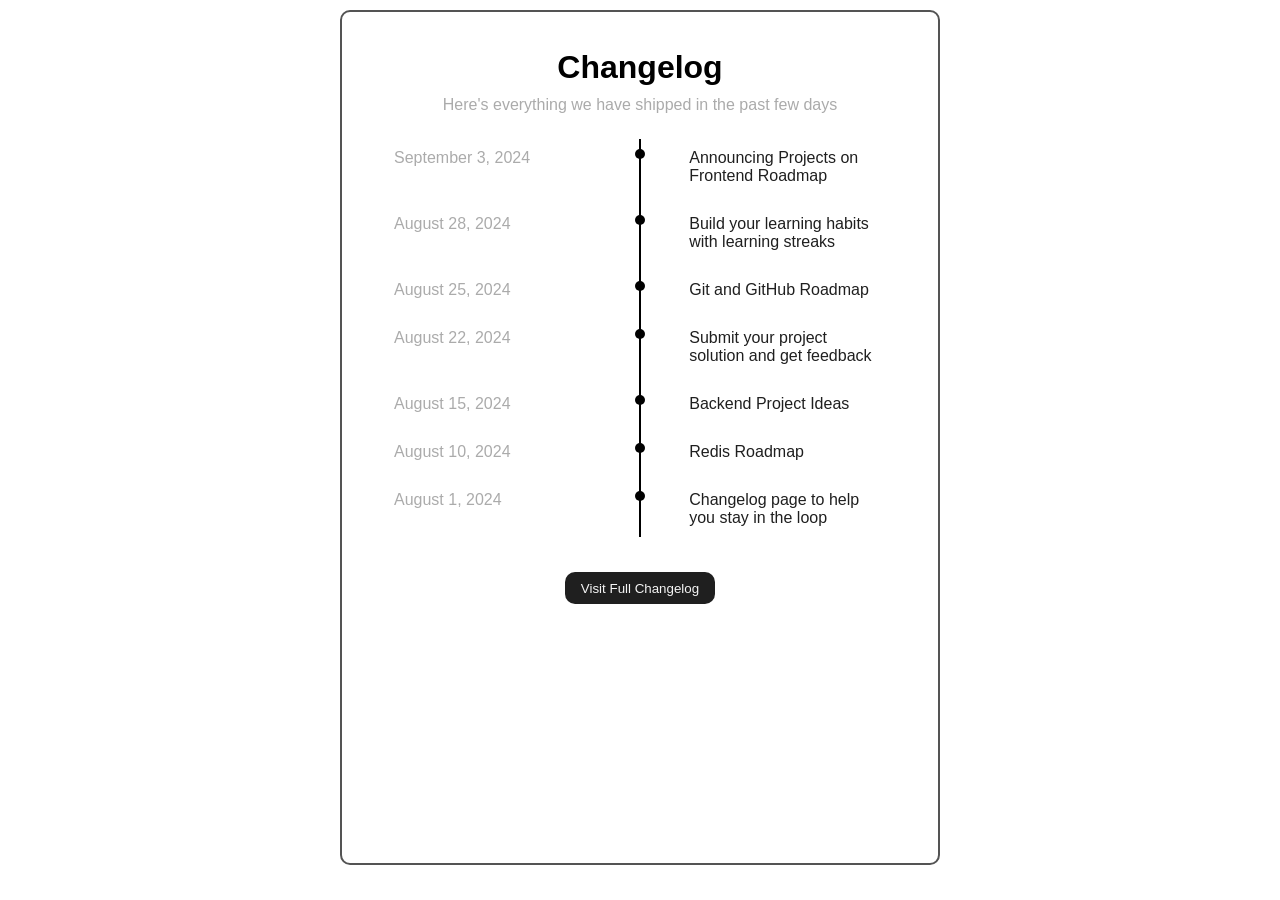
==== 4. Changelog Component/index.html @ 7f6354cd "making of the changelog component v1" ====
<!DOCTYPE html>
<html lang="en">
<head>
    <meta charset="UTF-8">
    <meta name="viewport" content="width=device-width, initial-scale=1.0">
    <title>Changelog Component</title>
    <link rel="stylesheet" href="/4. Changelog Component/styles.css">
</head>
<body>
    <div id="container">
        <h1 id="top-text">Changelog</h1>
        <p id="top-brief">Here's everything we have shipped in the past few days</p>

        <div class="cg"> 

            <div class="changelog">
                <div class="changelog-date">September 3, 2024</div>
                <div class="changelog-content">Announcing Projects on Frontend Roadmap</div>
            </div>
            
            <div class="changelog">
                <div class="changelog-date">August 28, 2024</div>
                <div class="changelog-content">Build your learning habits with learning streaks</div>
            </div>
            
            <div class="changelog">
                <div class="changelog-date">August 25, 2024</div>
                <div class="changelog-content">Git and GitHub Roadmap</div>
            </div>
            
            <div class="changelog">
                <div class="changelog-date">August 22, 2024</div>
                <div class="changelog-content">Submit your project solution and get feedback</div>
            </div>
            
            <div class="changelog">
                <div class="changelog-date">August 15, 2024</div>
                <div class="changelog-content">Backend Project Ideas</div>
            </div>
            
            <div class="changelog">
                <div class="changelog-date">August 10, 2024</div>
                <div class="changelog-content">Redis Roadmap</div>
            </div>
            
            <div class="changelog">
                <div class="changelog-date">August 1, 2024</div>
                <div class="changelog-content">Changelog page to help you stay in the loop</div>
            </div>
        </div>


        <button id="cta">Visit Full Changelog</button>
    </div>
</body>
</html>
---- 4. Changelog Component/styles.css ----
/* Desktop Styles  */
@media screen and (min-width: 1027px) {
    * {
        box-sizing: border-box;
        margin: 0 ;
        font-family: Arial, Helvetica, sans-serif;
    }
    #container {
        border: 2px solid hsla(0, 0%, 33%, 1);
        padding: 2rem;
        margin: 10px auto;
        width: min(90vw, 600px);
        min-height: 95vh;
        border-radius: 10px;
    }
    #top-text, #top-brief{
        text-align: center;
        padding: 5px;
    }
    #top-brief {
        color: hsla(0, 0%, 67%, 1);
    }
    .cg {
        position: relative;
  margin: 20px 0;
  padding: 0;
    }
    .cg::before {
        position: absolute;
        content: " ";
        width: 2px;
        background-color: black;
        top: 0;
        bottom: 0;
        left: 50%;
        margin-left: -1px;
    }
    .changelog {
        padding: 10px;
        margin: 10px;
        display: flex;
        justify-content: space-between;
        position: relative;
    }
    .changelog::before {
        content: " ";
        position: absolute;
        border-radius: 50%;
        background-color: black;
        width: 10px;
        height: 10px;
        left: 50%;
        margin-left: -5px;
    }
    .changelog .changelog-date {
        color: hsla(0, 0%, 67%, 1);
        text-align: left;
        /*border: 2px solid;*/
        display: inline-block;
    }
    .changelog .changelog-content {
        color: hsla(0, 0%, 12%, 1);
        /*border: 2px solid;*/
        display: inline-block;
        width: 40%;
    }
    #cta {
        background-color: hsla(0, 0%, 12%, 1);
        color: whitesmoke;
        padding: 5px 10px;
        margin: 35px auto;
        width: 150px;
        height: 2rem;
        border: none;
        text-align: center;
        border-radius: 10px;
        display: block;
    }
    
}
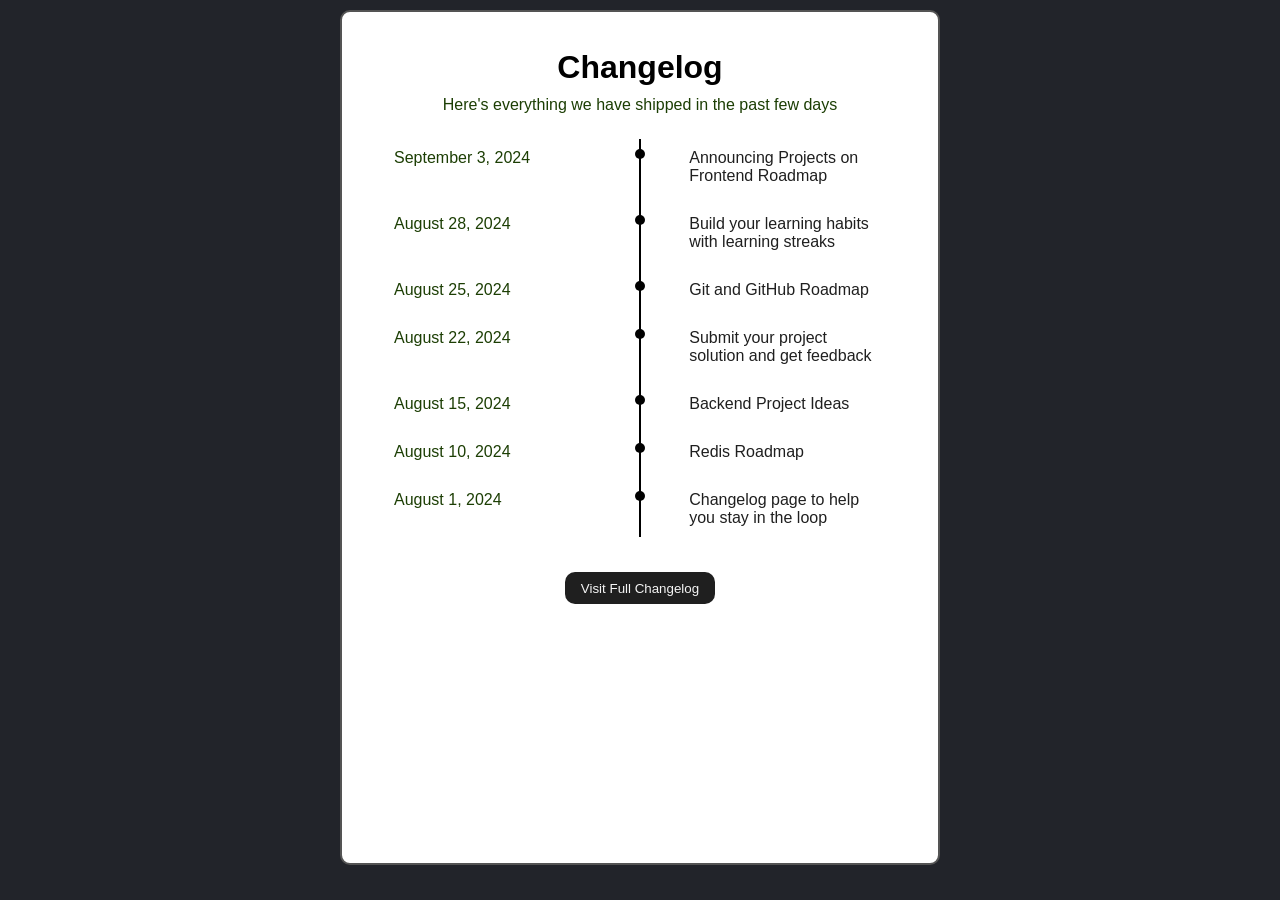
==== commit 8e93e21b: "New Refinements to appearance of GitHub Page" ====
--- a/4. Changelog Component/index.html
+++ b/4. Changelog Component/index.html
@@ -5,6 +5,7 @@
     <meta name="viewport" content="width=device-width, initial-scale=1.0">
     <title>Changelog Component</title>
     <link rel="stylesheet" href="/4. Changelog Component/styles.css">
+    <link rel="icon" href="assets/changelog_fav.png" type="image/png">
 </head>
 <body>
     <div id="container">
--- a/4. Changelog Component/styles.css
+++ b/4. Changelog Component/styles.css
@@ -15,6 +15,9 @@
         margin: 0 ;
         font-family: Arial, Helvetica, sans-serif;
     }
+    body {
+        background-color: hsl(225, 11%, 15%);
+    }
     #container {
         border: 2px solid hsla(0, 0%, 33%, 1);
         padding: 2rem;
@@ -22,13 +25,14 @@
         width: min(90vw, 600px);
         min-height: 95vh;
         border-radius: 10px;
+        background-color: white;
     }
     #top-text, #top-brief{
         text-align: center;
         padding: 5px;
     }
     #top-brief {
-        color: hsla(0, 0%, 67%, 1);
+        color: hsla(95, 87%, 13%, 1);
     }
     .cg {
         position: relative;
@@ -63,7 +67,7 @@
         margin-left: -5px;
     }
     .changelog .changelog-date {
-        color: hsla(0, 0%, 67%, 1);
+        color: hsla(95, 87%, 13%, 1);
         text-align: left;
         /*border: 2px solid;*/
         display: inline-block;
